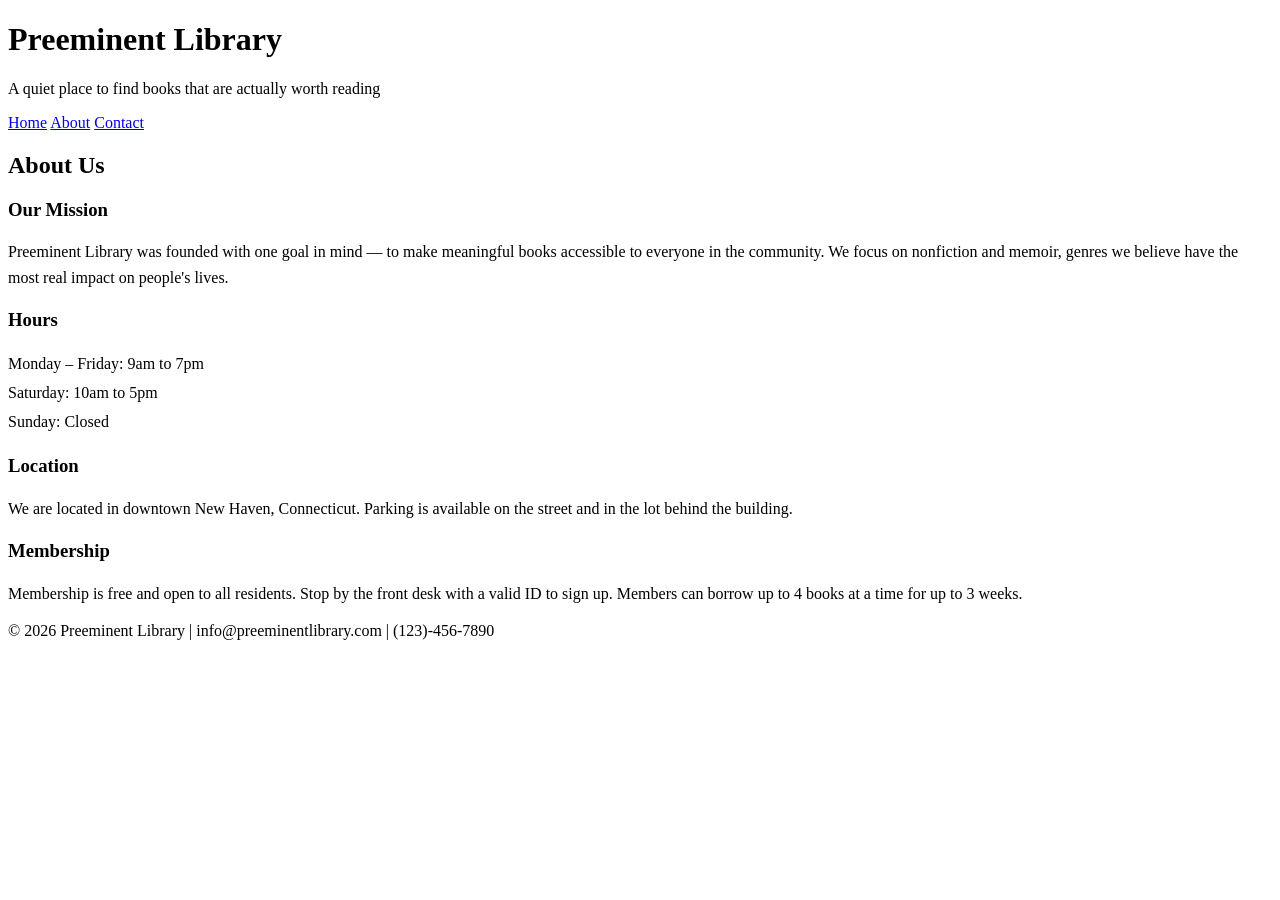
==== about.html @ 74fa34dc "Update about.html" ====
<!DOCTYPE html>
<html lang="en">
  <head>
    <meta charset="UTF-8" />
    <title>About - Preeminent Library</title>
    <link rel="stylesheet" href="css/styles.css" />
  </head>
  <body>

    <header>
      <h1>Preeminent Library</h1>
      <p>A quiet place to find books that are actually worth reading</p>
    </header>

    <nav>
      <a href="index.html">Home</a>
      <a href="about.html">About</a>
      <a href="contact.html">Contact</a>
    </nav>

    <main>
      <h2>About Us</h2>

      <div class="info-block">
        <h3>Our Mission</h3>
        <p style="line-height: 1.6; margin-top: 8px;">
          Preeminent Library was founded with one goal in mind — to make
          meaningful books accessible to everyone in the community. We focus
          on nonfiction and memoir, genres we believe have the most real
          impact on people's lives.
        </p>
      </div>

      <div class="info-block">
        <h3>Hours</h3>
        <p style="line-height: 1.8; margin-top: 8px;">
          Monday – Friday: 9am to 7pm <br />
          Saturday: 10am to 5pm <br />
          Sunday: Closed
        </p>
      </div>

      <div class="info-block">
        <h3>Location</h3>
        <p style="line-height: 1.6; margin-top: 8px;">
          We are located in downtown New Haven, Connecticut. Parking is available
          on the street and in the lot behind the building.
        </p>
      </div>

      <div class="info-block">
        <h3>Membership</h3>
        <p style="line-height: 1.6; margin-top: 8px;">
          Membership is free and open to all residents. Stop by the front desk
          with a valid ID to sign up. Members can borrow up to 4 books at a time
          for up to 3 weeks.
        </p>
      </div>

    </main>

    <footer>
      <p>&copy; 2026 Preeminent Library | info@preeminentlibrary.com | (123)-456-7890</p>
    </footer>

  </body>
</html>
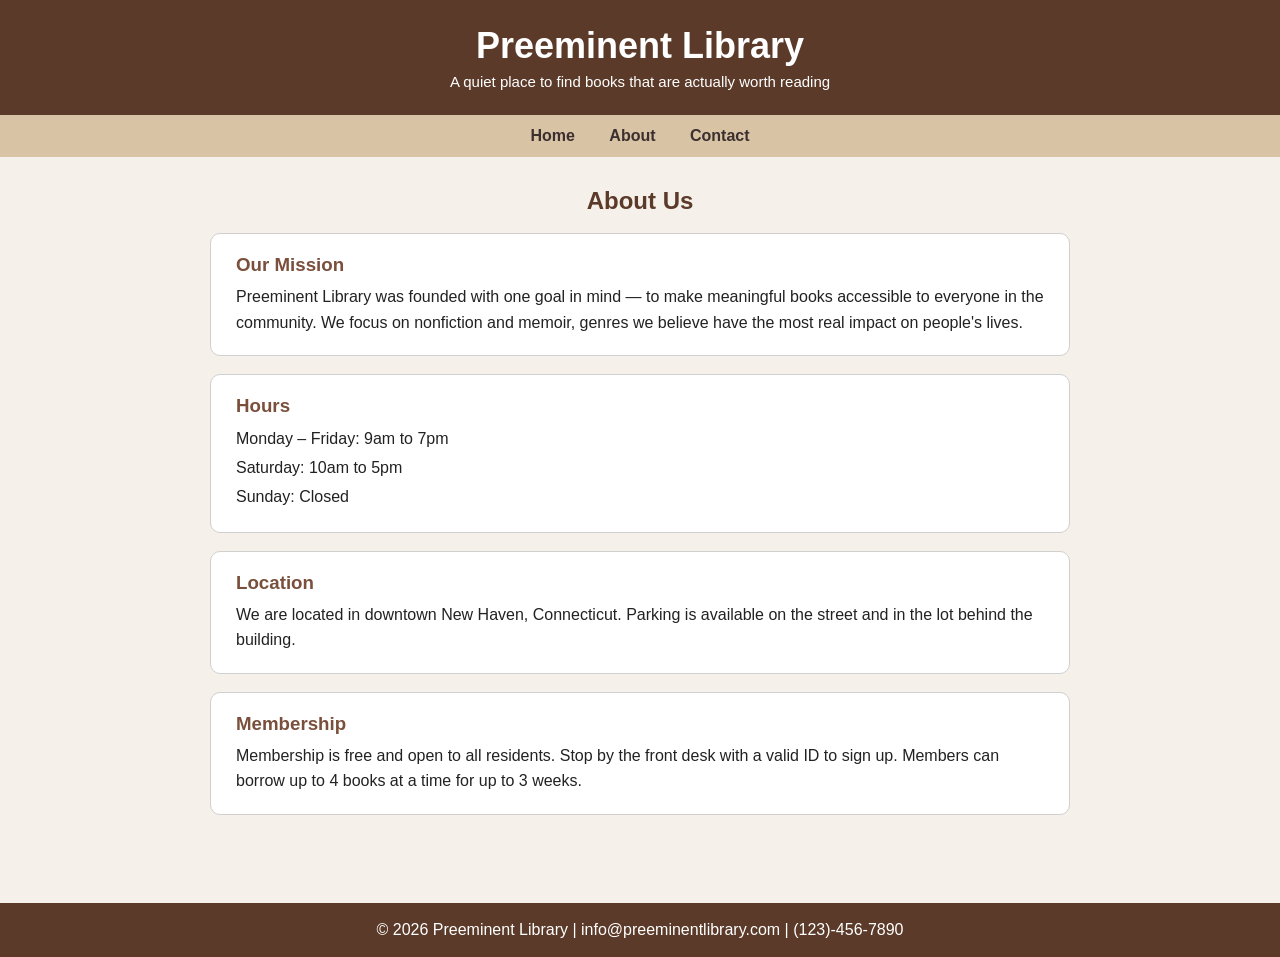
==== commit c7076b37: "Update about.html" ====
--- a/about.html
+++ b/about.html
@@ -3,7 +3,7 @@
   <head>
     <meta charset="UTF-8" />
     <title>About - Preeminent Library</title>
-    <link rel="stylesheet" href="css/styles.css" />
+    <link rel="stylesheet" href="styles.css" />
   </head>
   <body>
 
--- a/styles.css
+++ b/styles.css
@@ -0,0 +1,150 @@
+/* general reset */
+* {
+  margin: 0;
+  padding: 0;
+  box-sizing: border-box;
+}
+
+body {
+  font-family: Arial, Helvetica, sans-serif;
+  background-color: #f5f1ea;
+  color: #222;
+}
+
+/* top header */
+header {
+  background-color: #5b3a29;
+  color: white;
+  text-align: center;
+  padding: 25px;
+}
+
+header h1 {
+  font-size: 36px;
+  margin-bottom: 6px;
+}
+
+header p {
+  font-size: 15px;
+}
+
+/* nav links */
+nav {
+  background-color: #d8c3a5;
+  text-align: center;
+  padding: 12px;
+}
+
+nav a {
+  margin: 0 15px;
+  color: #3b2f2f;
+  text-decoration: none;
+  font-weight: bold;
+}
+
+nav a:hover {
+  text-decoration: underline;
+  color: #5b3a29;
+}
+
+/* wraps the page content */
+main {
+  max-width: 900px;
+  margin: 0 auto;
+  padding: 30px 20px;
+}
+
+h2 {
+  color: #5b3a29;
+  text-align: center;
+  margin-bottom: 18px;
+}
+
+h3 {
+  color: #7a4f3b;
+  margin-bottom: 8px;
+}
+
+/* white card boxes */
+.card {
+  background-color: white;
+  border: 1px solid #d0d0d0;
+  border-radius: 10px;
+  padding: 22px;
+  margin-bottom: 22px;
+}
+
+.card p {
+  line-height: 1.6;
+  margin-top: 8px;
+}
+
+/* about page info blocks */
+.info-block {
+  background-color: white;
+  border: 1px solid #d0d0d0;
+  border-radius: 10px;
+  padding: 20px 25px;
+  margin-bottom: 18px;
+}
+
+/* contact form */
+.form-box {
+  background-color: white;
+  border: 1px solid #ccc;
+  border-radius: 10px;
+  padding: 30px;
+  width: 65%;
+  margin: 0 auto;
+}
+
+label {
+  display: block;
+  font-weight: bold;
+  margin-bottom: 5px;
+}
+
+input, textarea {
+  width: 100%;
+  padding: 10px;
+  margin-bottom: 15px;
+  border: 1px solid #aaa;
+  border-radius: 5px;
+  font-family: Arial, Helvetica, sans-serif;
+  font-size: 14px;
+}
+
+textarea {
+  resize: vertical;
+}
+
+button {
+  width: 100%;
+  padding: 12px;
+  background-color: #5b3a29;
+  color: white;
+  font-size: 15px;
+  border: none;
+  border-radius: 6px;
+  cursor: pointer;
+}
+
+button:hover {
+  background-color: #3d2518;
+}
+
+#result {
+  text-align: center;
+  margin-top: 15px;
+  font-weight: bold;
+  color: #5b3a29;
+}
+
+/* footer */
+footer {
+  background-color: #5b3a29;
+  color: white;
+  text-align: center;
+  padding: 18px;
+  margin-top: 40px;
+}
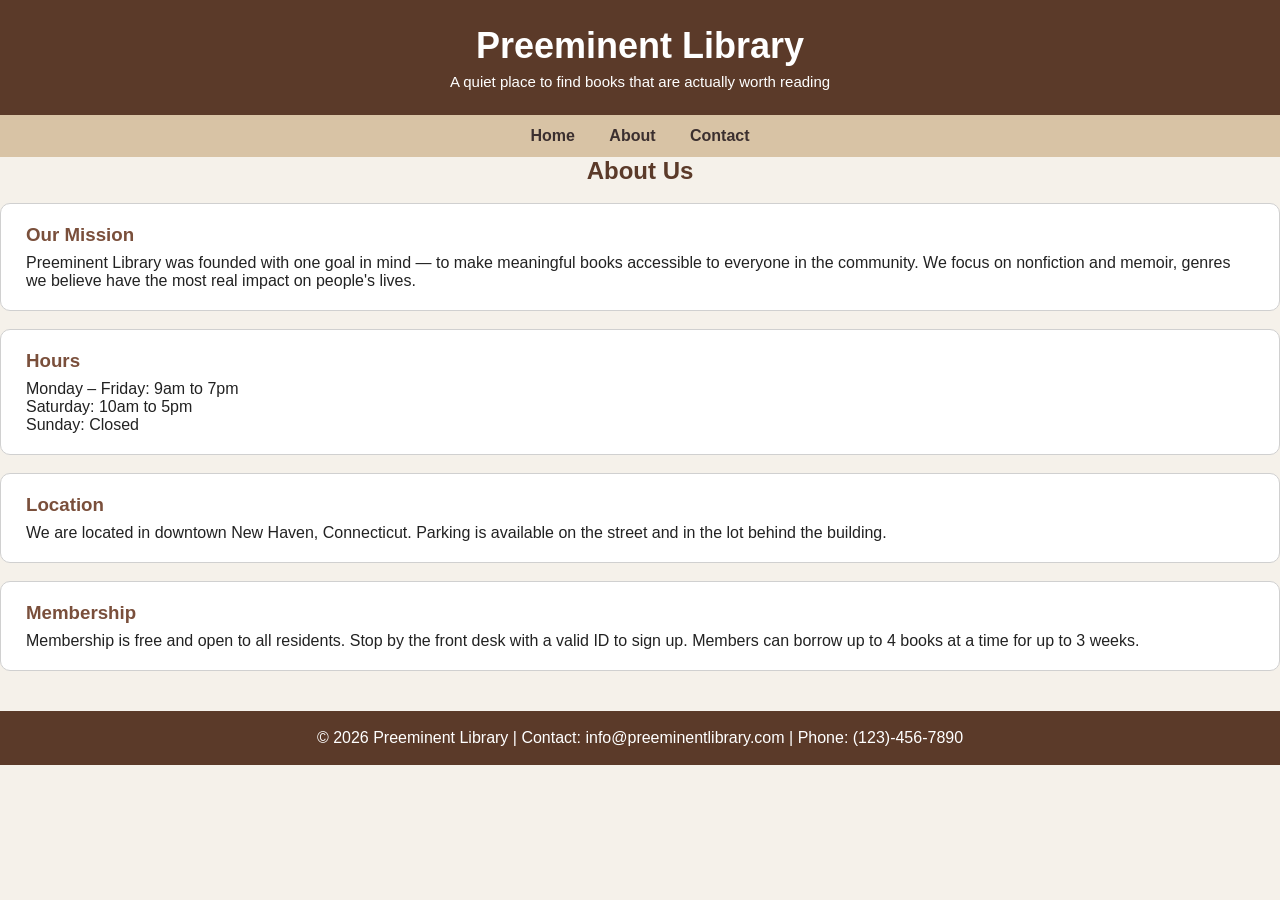
==== commit b3df28d5: "Update about.html" ====
--- a/about.html
+++ b/about.html
@@ -18,12 +18,12 @@
       <a href="contact.html">Contact</a>
     </nav>
 
-    <main>
+    <section class="about-section">
       <h2>About Us</h2>
 
       <div class="info-block">
         <h3>Our Mission</h3>
-        <p style="line-height: 1.6; margin-top: 8px;">
+        <p>
           Preeminent Library was founded with one goal in mind — to make
           meaningful books accessible to everyone in the community. We focus
           on nonfiction and memoir, genres we believe have the most real
@@ -33,7 +33,7 @@
 
       <div class="info-block">
         <h3>Hours</h3>
-        <p style="line-height: 1.8; margin-top: 8px;">
+        <p>
           Monday – Friday: 9am to 7pm <br />
           Saturday: 10am to 5pm <br />
           Sunday: Closed
@@ -42,25 +42,25 @@
 
       <div class="info-block">
         <h3>Location</h3>
-        <p style="line-height: 1.6; margin-top: 8px;">
-          We are located in downtown New Haven, Connecticut. Parking is available
-          on the street and in the lot behind the building.
+        <p>
+          We are located in downtown New Haven, Connecticut. Parking is
+          available on the street and in the lot behind the building.
         </p>
       </div>
 
       <div class="info-block">
         <h3>Membership</h3>
-        <p style="line-height: 1.6; margin-top: 8px;">
-          Membership is free and open to all residents. Stop by the front desk
-          with a valid ID to sign up. Members can borrow up to 4 books at a time
-          for up to 3 weeks.
+        <p>
+          Membership is free and open to all residents. Stop by the front
+          desk with a valid ID to sign up. Members can borrow up to 4 books
+          at a time for up to 3 weeks.
         </p>
       </div>
 
-    </main>
+    </section>
 
     <footer>
-      <p>&copy; 2026 Preeminent Library | info@preeminentlibrary.com | (123)-456-7890</p>
+      <p>&copy; 2026 Preeminent Library | Contact: info@preeminentlibrary.com | Phone: (123)-456-7890</p>
     </footer>
 
   </body>
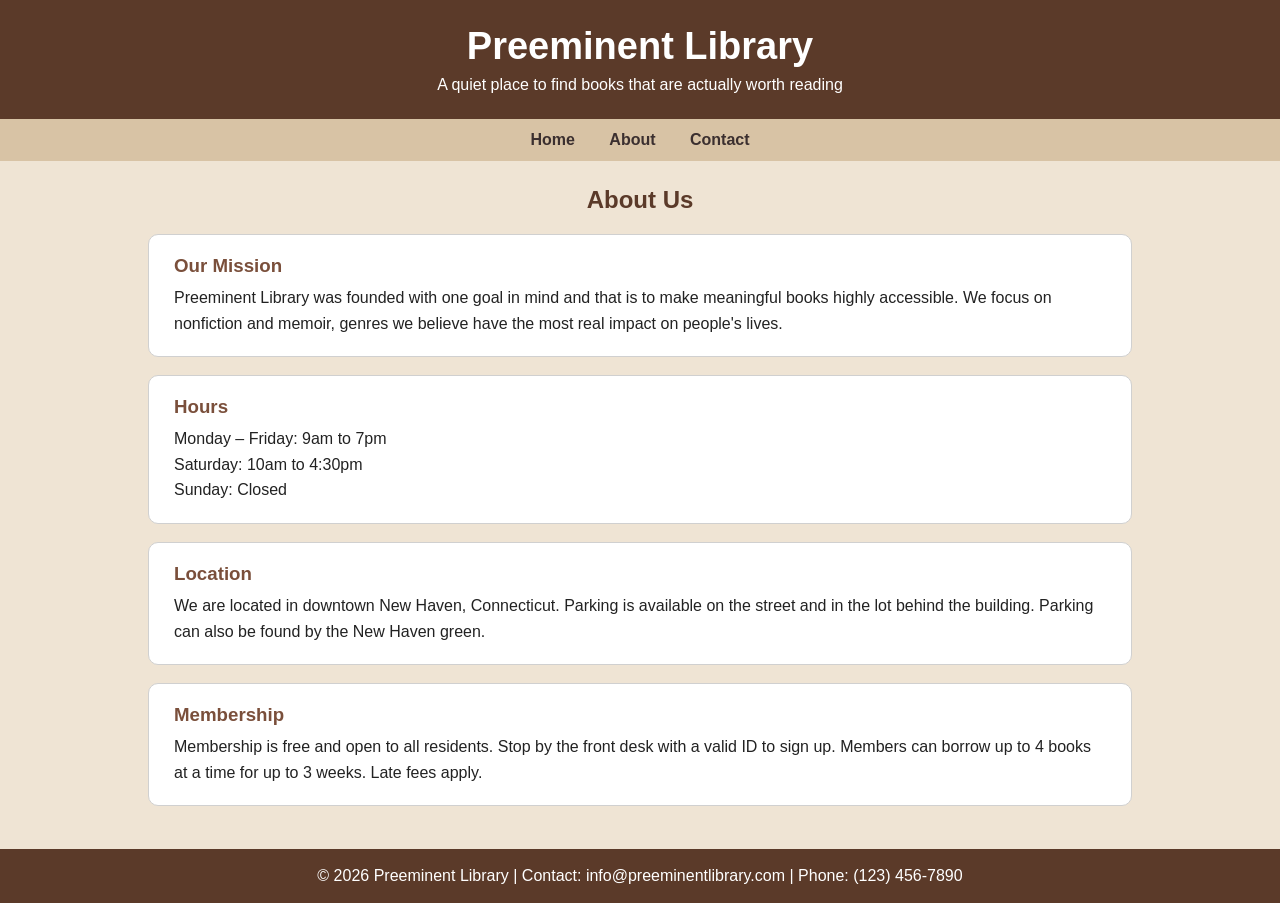
==== commit c002e079: "Update about.html" ====
--- a/about.html
+++ b/about.html
@@ -24,8 +24,8 @@
       <div class="info-block">
         <h3>Our Mission</h3>
         <p>
-          Preeminent Library was founded with one goal in mind — to make
-          meaningful books accessible to everyone in the community. We focus
+          Preeminent Library was founded with one goal in mind and that is to make
+          meaningful books highly accessible. We focus
           on nonfiction and memoir, genres we believe have the most real
           impact on people's lives.
         </p>
@@ -35,7 +35,7 @@
         <h3>Hours</h3>
         <p>
           Monday – Friday: 9am to 7pm <br />
-          Saturday: 10am to 5pm <br />
+          Saturday: 10am to 4:30pm <br />
           Sunday: Closed
         </p>
       </div>
@@ -45,6 +45,7 @@
         <p>
           We are located in downtown New Haven, Connecticut. Parking is
           available on the street and in the lot behind the building.
+          Parking can also be found by the New Haven green.
         </p>
       </div>
 
@@ -53,14 +54,14 @@
         <p>
           Membership is free and open to all residents. Stop by the front
           desk with a valid ID to sign up. Members can borrow up to 4 books
-          at a time for up to 3 weeks.
+          at a time for up to 3 weeks. Late fees apply.
         </p>
       </div>
 
     </section>
 
     <footer>
-      <p>&copy; 2026 Preeminent Library | Contact: info@preeminentlibrary.com | Phone: (123)-456-7890</p>
+      <p>&copy; 2026 Preeminent Library | Contact: info@preeminentlibrary.com | Phone: (123) 456-7890</p>
     </footer>
 
   </body>
--- a/styles.css
+++ b/styles.css
@@ -11,7 +11,7 @@
   color: #222;
 }
 
-/* top header */
+/* header */
 header {
   background-color: #5b3a29;
   color: white;
@@ -20,15 +20,15 @@
 }
 
 header h1 {
-  font-size: 36px;
-  margin-bottom: 6px;
+  font-size: 38px;
+  margin-bottom: 8px;
 }
 
 header p {
-  font-size: 15px;
-}
-
-/* nav links */
+  font-size: 16px;
+}
+
+/* nav */
 nav {
   background-color: #d8c3a5;
   text-align: center;
@@ -44,57 +44,136 @@
 
 nav a:hover {
   text-decoration: underline;
+}
+
+/* general section padding */
+section {
+  padding: 25px;
+}
+
+section h2 {
   color: #5b3a29;
-}
-
-/* wraps the page content */
-main {
-  max-width: 900px;
+  text-align: center;
+  margin-bottom: 20px;
+}
+
+/* book cards */
+.book-card {
+  background-color: white;
+  padding: 18px;
+  margin: 20px auto;
+  width: 80%;
+  border: 1px solid #d0d0d0;
+  border-radius: 10px;
+}
+
+.book-card h2 {
+  color: #7a4f3b;
+  text-align: left;
+  margin-bottom: 10px;
+}
+
+.book-card img {
+  border-radius: 10px;
+  border: 3px solid #7a4f3b;
+}
+
+.book-card p {
+  line-height: 1.6;
+  margin-top: 10px;
+}
+
+.book-card a {
+  color: #2b5d8a;
+}
+
+/* authors section */
+.authors-section {
+  background-color: #efe4d4;
+}
+
+.author {
+  text-align: center;
+  margin-bottom: 30px;
+}
+
+.author h3 {
+  color: #7a4f3b;
+  margin-bottom: 10px;
+}
+
+.author img {
+  border-radius: 50%;
+  border: 4px solid #7a4f3b;
+  object-fit: cover;
+}
+
+.author p {
+  width: 70%;
+  margin: 10px auto;
+  line-height: 1.6;
+}
+
+/* book details table */
+.table-section {
+  padding: 25px;
+}
+
+table {
+  width: 85%;
   margin: 0 auto;
-  padding: 30px 20px;
-}
-
-h2 {
-  color: #5b3a29;
-  text-align: center;
+  border-collapse: collapse;
+  background-color: white;
+}
+
+th {
+  background-color: #7a4f3b;
+  color: white;
+  border: 1px solid #bbb;
+  padding: 10px;
+}
+
+td {
+  border: 1px solid #bbb;
+  padding: 10px;
+}
+
+/* about page */
+.about-section {
+  background-color: #efe4d4;
+}
+
+.info-block {
+  background-color: white;
+  border: 1px solid #d0d0d0;
+  border-radius: 10px;
+  padding: 20px 25px;
   margin-bottom: 18px;
-}
-
-h3 {
+  width: 80%;
+  margin-left: auto;
+  margin-right: auto;
+}
+
+.info-block h3 {
   color: #7a4f3b;
   margin-bottom: 8px;
 }
 
-/* white card boxes */
-.card {
-  background-color: white;
-  border: 1px solid #d0d0d0;
-  border-radius: 10px;
-  padding: 22px;
-  margin-bottom: 22px;
-}
-
-.card p {
+.info-block p {
   line-height: 1.6;
-  margin-top: 8px;
-}
-
-/* about page info blocks */
-.info-block {
-  background-color: white;
-  border: 1px solid #d0d0d0;
-  border-radius: 10px;
-  padding: 20px 25px;
-  margin-bottom: 18px;
 }
 
 /* contact form */
+.contact-section {
+  background-color: #efe4d4;
+}
+
 .form-box {
   background-color: white;
   border: 1px solid #ccc;
   border-radius: 10px;
   padding: 30px;
-  width: 65%;
+  width: 60%;
   margin: 0 auto;
 }
 
@@ -112,6 +191,7 @@
   border-radius: 5px;
   font-family: Arial, Helvetica, sans-serif;
   font-size: 14px;
+  box-sizing: border-box;
 }
 
 textarea {
@@ -119,14 +199,14 @@
 }
 
 button {
-  width: 100%;
-  padding: 12px;
   background-color: #5b3a29;
   color: white;
-  font-size: 15px;
+  padding: 11px 20px;
   border: none;
   border-radius: 6px;
+  font-size: 15px;
   cursor: pointer;
+  width: 100%;
 }
 
 button:hover {
@@ -140,11 +220,25 @@
   color: #5b3a29;
 }
 
+/* map section */
+.map-section {
+  text-align: center;
+}
+
+.map-section iframe {
+  border: 3px solid #7a4f3b;
+  border-radius: 10px;
+  margin-top: 15px;
+}
+
 /* footer */
 footer {
   background-color: #5b3a29;
   color: white;
   text-align: center;
   padding: 18px;
-  margin-top: 40px;
-}
+}
+
+footer p {
+  margin: 0;
+}
